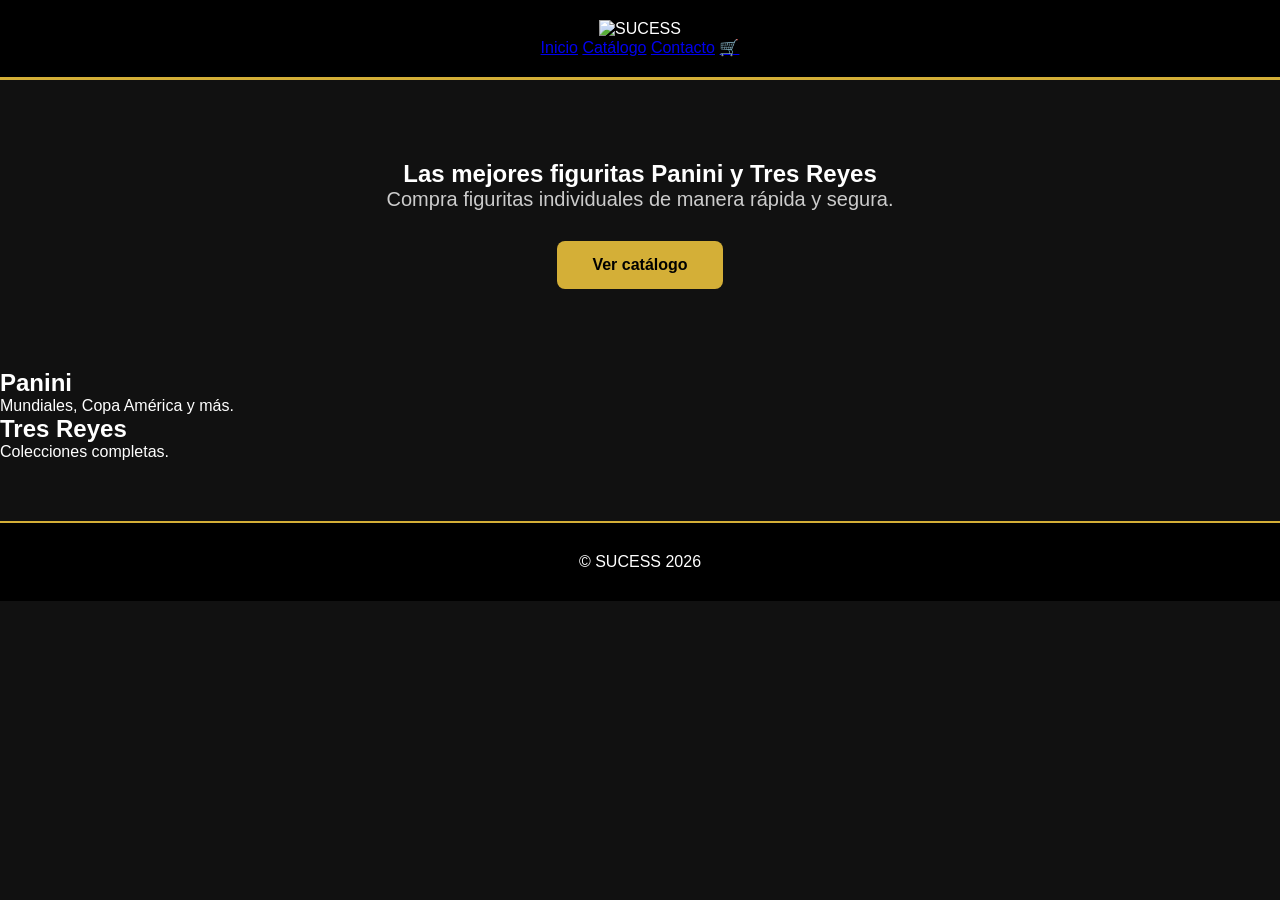
==== index.html @ 9a3f9b84 "Update index.html" ====
<!DOCTYPE html>
<html lang="es">
<head>

<meta charset="UTF-8">
<meta name="viewport" content="width=device-width,initial-scale=1">

<title>SUCESS | Figuritas Panini y Tres Reyes</title>

<link rel="stylesheet" href="css/style.css">

<link rel="preconnect" href="https://fonts.googleapis.com">
<link href="https://fonts.googleapis.com/css2?family=Poppins:wght@300;500;700&display=swap" rel="stylesheet">

</head>

<body>

<header>

<div class="logo">

<img src="assets/logo.png" alt="SUCESS">

</div>

<nav>

<a href="index.html">Inicio</a>

<a href="catalogo.html">Catálogo</a>

<a href="contacto.html">Contacto</a>

<a href="carrito.html">🛒</a>

</nav>

</header>

<section class="hero">

<h1>Las mejores figuritas Panini y Tres Reyes</h1>

<p>Compra figuritas individuales de manera rápida y segura.</p>

<a href="catalogo.html" class="boton">
Ver catálogo
</a>

</section>

<section class="categorias">

<div class="card">

<h2>Panini</h2>

<p>Mundiales, Copa América y más.</p>

</div>

<div class="card">

<h2>Tres Reyes</h2>

<p>Colecciones completas.</p>

</div>

</section>

<footer>

<p>© SUCESS 2026</p>

</footer>

</body>
</html>
---- css/style.css ----
*{
    margin:0;
    padding:0;
    box-sizing:border-box;
}

body{
    background:#111;
    color:#fff;
    font-family:Arial,Helvetica,sans-serif;
}

header{
    background:#000;
    padding:20px;
    text-align:center;
    border-bottom:3px solid #d4af37;
}

header h1{
    color:#d4af37;
    font-size:42px;
}

header p{
    color:#ddd;
    margin-top:10px;
}

main{
    width:90%;
    max-width:1200px;
    margin:auto;
    padding:40px 0;
}

.hero{
    text-align:center;
    padding:80px 20px;
}

.hero h2{
    font-size:48px;
    margin-bottom:20px;
}

.hero p{
    font-size:20px;
    color:#ccc;
}

.boton{
    display:inline-block;
    margin-top:30px;
    padding:15px 35px;
    background:#d4af37;
    color:#000;
    text-decoration:none;
    border-radius:8px;
    font-weight:bold;
}

.boton:hover{
    background:#f5d76e;
}

footer{
    background:#000;
    text-align:center;
    padding:30px;
    margin-top:60px;
    border-top:2px solid #d4af37;
}
.whatsapp{
    position:fixed;
    bottom:25px;
    right:25px;
    width:65px;
    height:65px;
    border-radius:50%;
    background:#25D366;
    color:white;
    display:flex;
    justify-content:center;
    align-items:center;
    font-size:30px;
    text-decoration:none;
    box-shadow:0 5px 15px rgba(0,0,0,.4);
    transition:.3s;
}

.whatsapp:hover{
    transform:scale(1.1);
}
.card img{
    width:100%;
    border-radius:10px;
    margin-bottom:15px;
}

.precio{
    color:#FFD700;
    font-size:22px;
    font-weight:bold;
    margin:15px 0;
}

.card button{
    width:100%;
    padding:14px;
    border:none;
    background:#FFD700;
    color:#000;
    font-weight:bold;
    border-radius:8px;
    cursor:pointer;
    transition:.3s;
}

.card button:hover{
    background:#fff;
}
.buscador{

width:90%;

max-width:600px;

margin:40px auto;

}

.buscador input{

width:100%;

padding:16px;

border-radius:10px;

border:none;

font-size:18px;

outline:none;

}
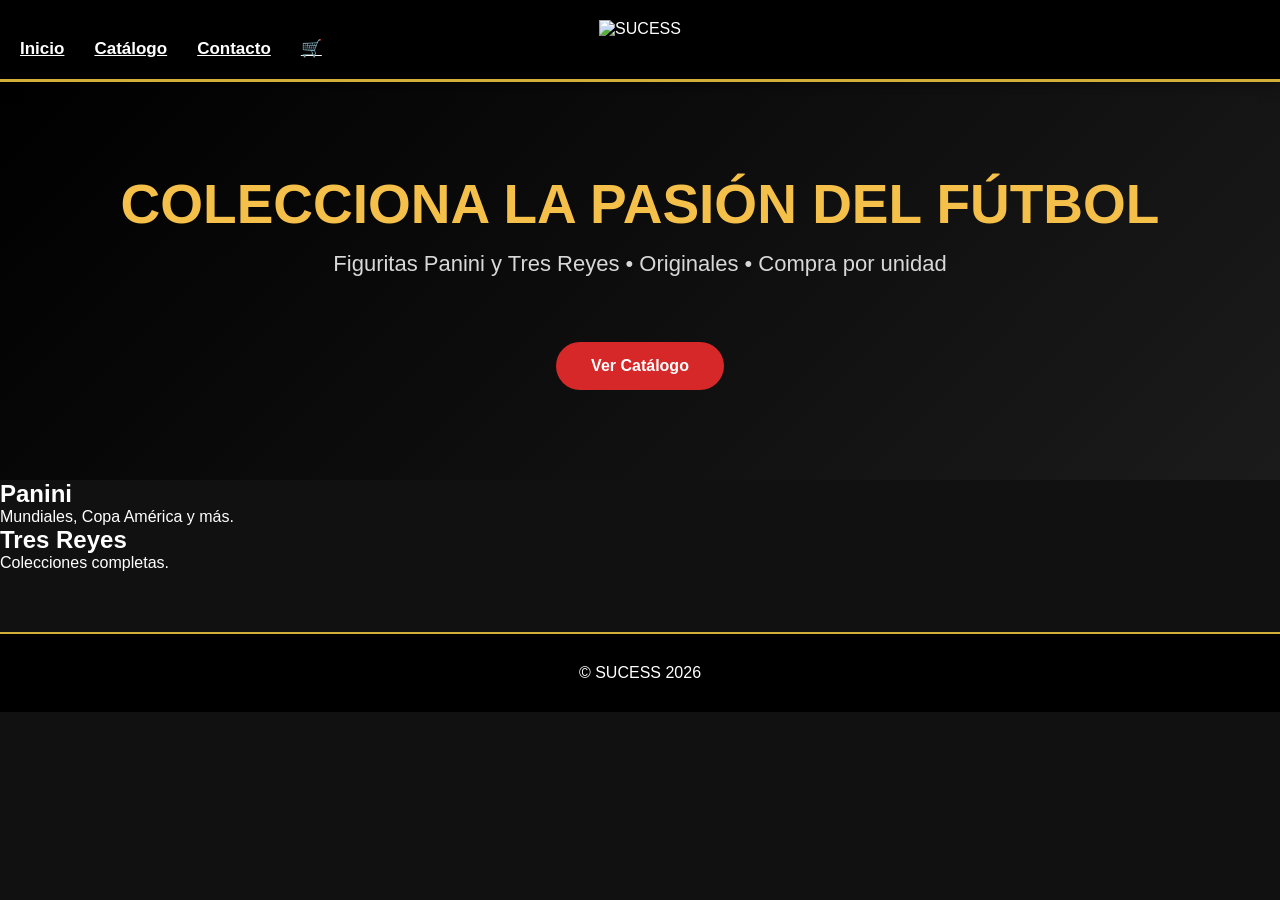
==== commit 63ce73ce: "Update index.html" ====
--- a/index.html
+++ b/index.html
@@ -40,13 +40,17 @@
 
 <section class="hero">
 
-<h1>Las mejores figuritas Panini y Tres Reyes</h1>
+<div class="hero-contenido">
 
-<p>Compra figuritas individuales de manera rápida y segura.</p>
+<h1>COLECCIONA LA PASIÓN DEL FÚTBOL</h1>
+
+<p>Figuritas Panini y Tres Reyes • Originales • Compra por unidad</p>
 
 <a href="catalogo.html" class="boton">
-Ver catálogo
+Ver Catálogo
 </a>
+
+</div>
 
 </section>
 
--- a/css/style.css
+++ b/css/style.css
@@ -145,3 +145,135 @@
 outline:none;
 
 }
+/* HERO */
+
+.hero{
+    background: linear-gradient(135deg,#000000,#1b1b1b);
+    color:white;
+    text-align:center;
+    padding:90px 20px;
+}
+
+.hero h1{
+    font-size:55px;
+    color:#f5c04a;
+    margin-bottom:15px;
+}
+
+.hero p{
+    font-size:22px;
+    color:#d8d8d8;
+    margin-bottom:35px;
+}
+
+.boton{
+    display:inline-block;
+    background:#d62828;
+    color:white;
+    padding:15px 35px;
+    border-radius:50px;
+    text-decoration:none;
+    font-weight:bold;
+    transition:.3s;
+}
+
+.boton:hover{
+    background:#f5c04a;
+    color:black;
+}
+
+/* TARJETAS */
+
+.card{
+    transition:.3s;
+}
+
+.card:hover{
+    transform:translateY(-8px);
+    box-shadow:0 15px 35px rgba(0,0,0,.25);
+}
+/* HEADER PROFESIONAL */
+
+header{
+
+position:sticky;
+
+top:0;
+
+z-index:1000;
+
+background:#000;
+
+box-shadow:0 3px 15px rgba(0,0,0,.35);
+
+}
+
+.logo img{
+
+height:85px;
+
+transition:.3s;
+
+}
+
+.logo img:hover{
+
+transform:scale(1.05);
+
+}
+
+nav{
+
+display:flex;
+
+align-items:center;
+
+gap:30px;
+
+}
+
+nav a{
+
+color:white;
+
+font-size:17px;
+
+font-weight:600;
+
+transition:.3s;
+
+position:relative;
+
+}
+
+nav a:hover{
+
+color:#f5c04a;
+
+}
+
+nav a::after{
+
+content:"";
+
+position:absolute;
+
+left:0;
+
+bottom:-6px;
+
+width:0;
+
+height:2px;
+
+background:#f5c04a;
+
+transition:.3s;
+
+}
+
+nav a:hover::after{
+
+width:100%;
+
+}
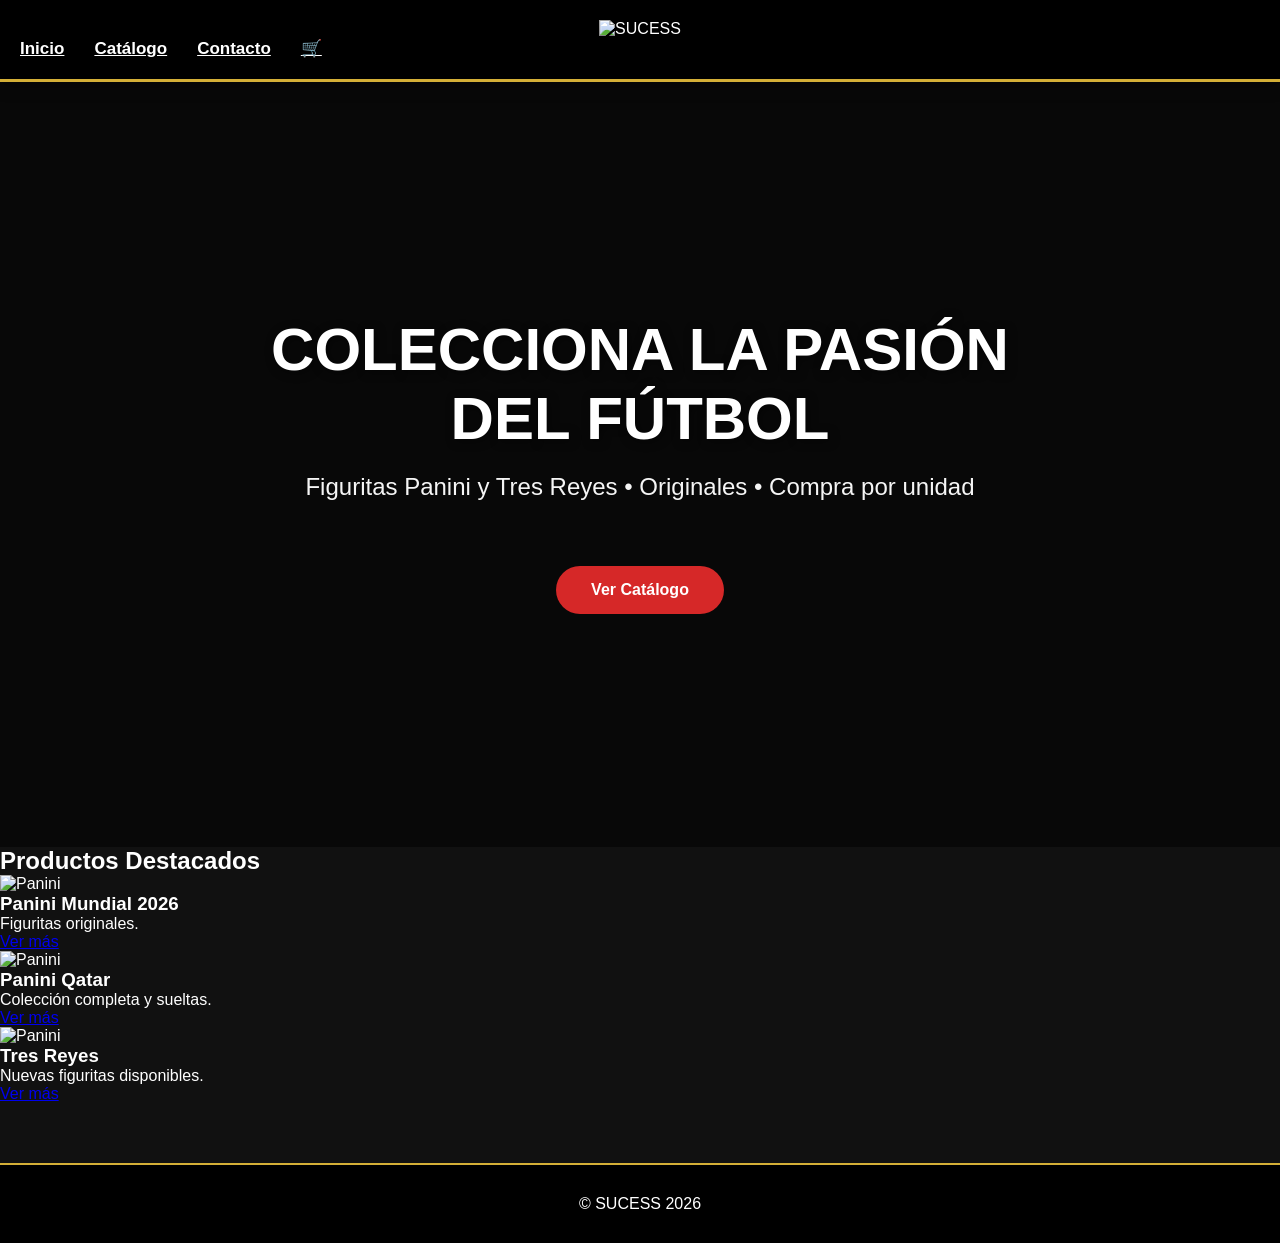
==== commit dae0ffaa: "Update index.html" ====
--- a/index.html
+++ b/index.html
@@ -54,21 +54,32 @@
 
 </section>
 
-<section class="categorias">
+<section class="destacados">
 
-<div class="card">
+<h2>Productos Destacados</h2>
 
-<h2>Panini</h2>
+<div class="grid-destacados">
 
-<p>Mundiales, Copa América y más.</p>
-
+<div class="destacado">
+<img src="assets/productos/panini1.jpg" alt="Panini">
+<h3>Panini Mundial 2026</h3>
+<p>Figuritas originales.</p>
+<a href="catalogo.html" class="boton-secundario">Ver más</a>
 </div>
 
-<div class="card">
+<div class="destacado">
+<img src="assets/productos/panini2.jpg" alt="Panini">
+<h3>Panini Qatar</h3>
+<p>Colección completa y sueltas.</p>
+<a href="catalogo.html" class="boton-secundario">Ver más</a>
+</div>
 
-<h2>Tres Reyes</h2>
-
-<p>Colecciones completas.</p>
+<div class="destacado">
+<img src="assets/productos/panini3.jpg" alt="Panini">
+<h3>Tres Reyes</h3>
+<p>Nuevas figuritas disponibles.</p>
+<a href="catalogo.html" class="boton-secundario">Ver más</a>
+</div>
 
 </div>
 
--- a/css/style.css
+++ b/css/style.css
@@ -277,3 +277,59 @@
 width:100%;
 
 }
+/* ===== BANNER SUCESS ===== */
+
+.hero{
+
+height:85vh;
+
+display:flex;
+
+justify-content:center;
+
+align-items:center;
+
+text-align:center;
+
+background:linear-gradient(rgba(0,0,0,.55),rgba(0,0,0,.55)),
+url("../assets/productos/panini1.jpg");
+
+background-size:cover;
+
+background-position:center;
+
+background-repeat:no-repeat;
+
+}
+
+.hero-contenido{
+
+max-width:800px;
+
+padding:20px;
+
+}
+
+.hero h1{
+
+font-size:60px;
+
+font-weight:700;
+
+color:#ffffff;
+
+text-shadow:2px 2px 10px rgba(0,0,0,.5);
+
+margin-bottom:20px;
+
+}
+
+.hero p{
+
+font-size:24px;
+
+color:#f5f5f5;
+
+margin-bottom:35px;
+
+}
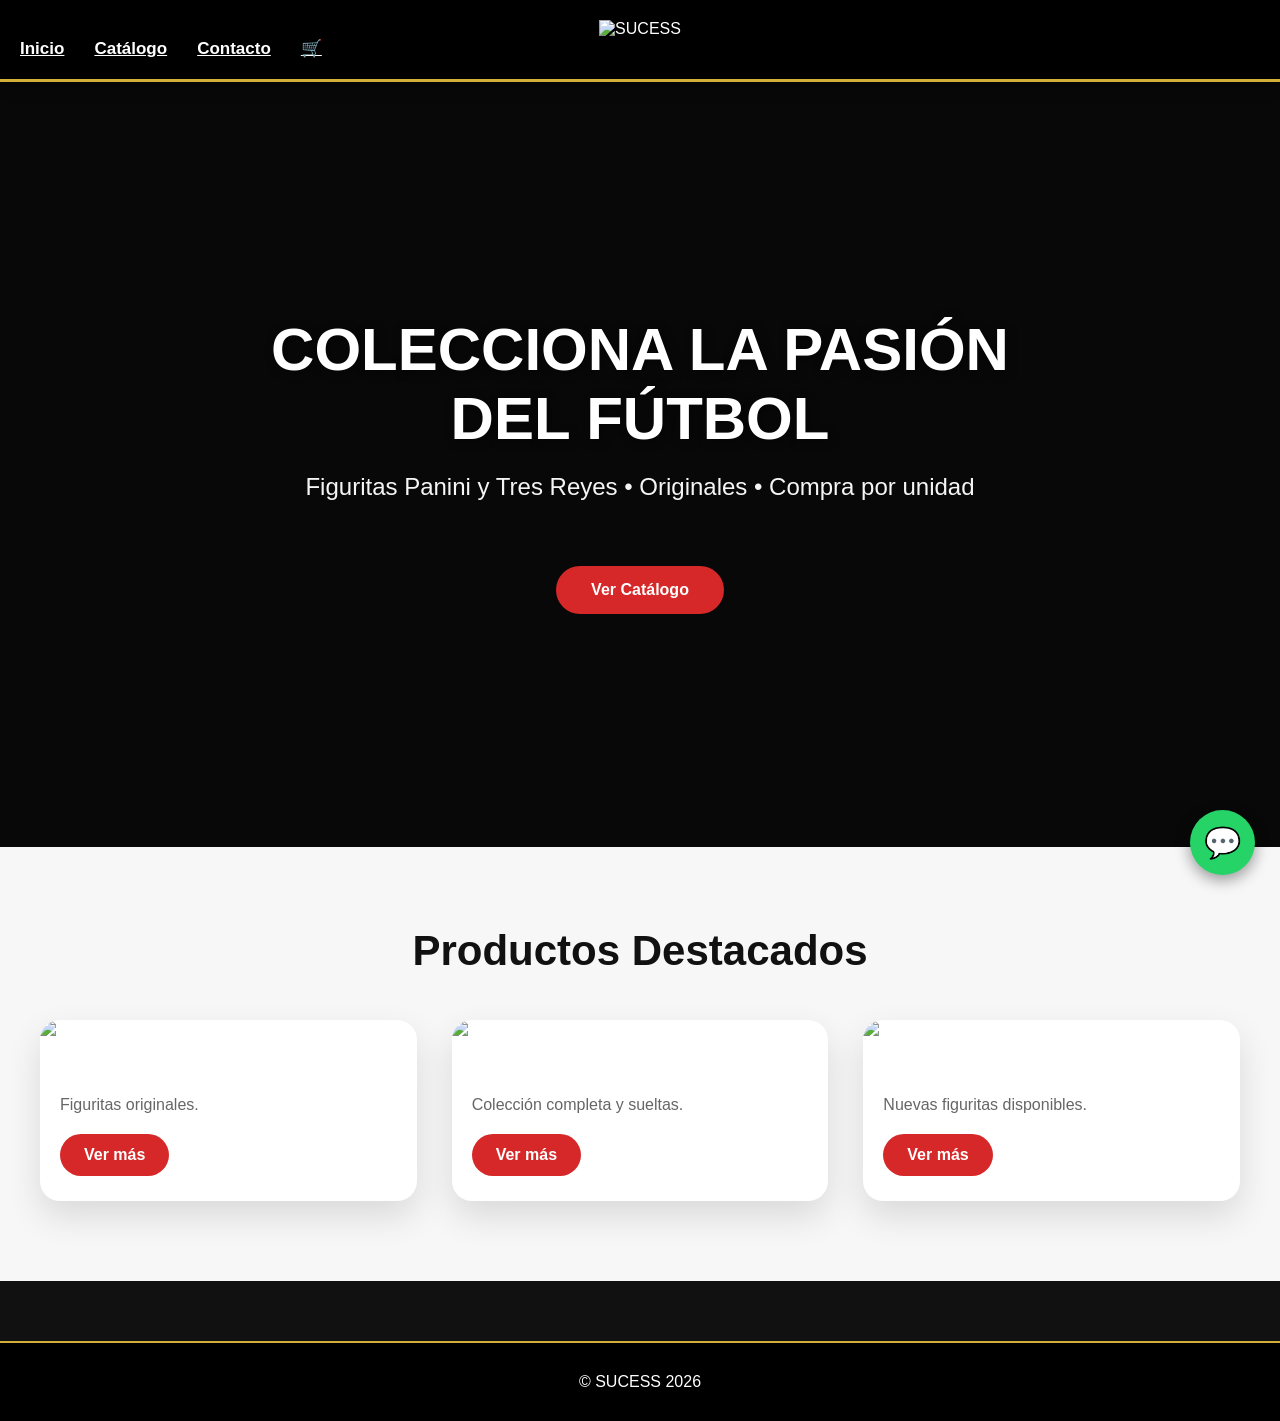
==== commit 345c658b: "Update index.html" ====
--- a/index.html
+++ b/index.html
@@ -90,6 +90,8 @@
 <p>© SUCESS 2026</p>
 
 </footer>
-
+<a href="https://wa.me/51992718707" class="whatsapp" target="_blank">
+💬
+</a>
 </body>
 </html>
--- a/css/style.css
+++ b/css/style.css
@@ -333,3 +333,114 @@
 margin-bottom:35px;
 
 }
+/*=========================
+PRODUCTOS DESTACADOS
+=========================*/
+
+.destacados{
+
+padding:80px 40px;
+
+background:#f7f7f7;
+
+}
+
+.destacados h2{
+
+text-align:center;
+
+font-size:42px;
+
+margin-bottom:45px;
+
+color:#111;
+
+}
+
+.grid-destacados{
+
+display:grid;
+
+grid-template-columns:repeat(auto-fit,minmax(300px,1fr));
+
+gap:35px;
+
+}
+
+.destacado{
+
+background:white;
+
+border-radius:20px;
+
+overflow:hidden;
+
+box-shadow:0 15px 35px rgba(0,0,0,.12);
+
+transition:.35s;
+
+}
+
+.destacado:hover{
+
+transform:translateY(-10px);
+
+}
+
+.destacado img{
+
+width:100%;
+
+height:300px;
+
+object-fit:cover;
+
+}
+
+.destacado h3{
+
+padding:20px 20px 10px;
+
+font-size:24px;
+
+}
+
+.destacado p{
+
+padding:0 20px 20px;
+
+color:#666;
+
+}
+
+.boton-secundario{
+
+display:inline-block;
+
+margin:0 20px 25px;
+
+padding:12px 24px;
+
+background:#d62828;
+
+color:white;
+
+text-decoration:none;
+
+border-radius:40px;
+
+font-weight:bold;
+
+transition:.3s;
+
+}
+
+.boton-secundario:hover{
+
+background:#f5c04a;
+
+color:#111;
+
+}
+/*=========================
+BOT
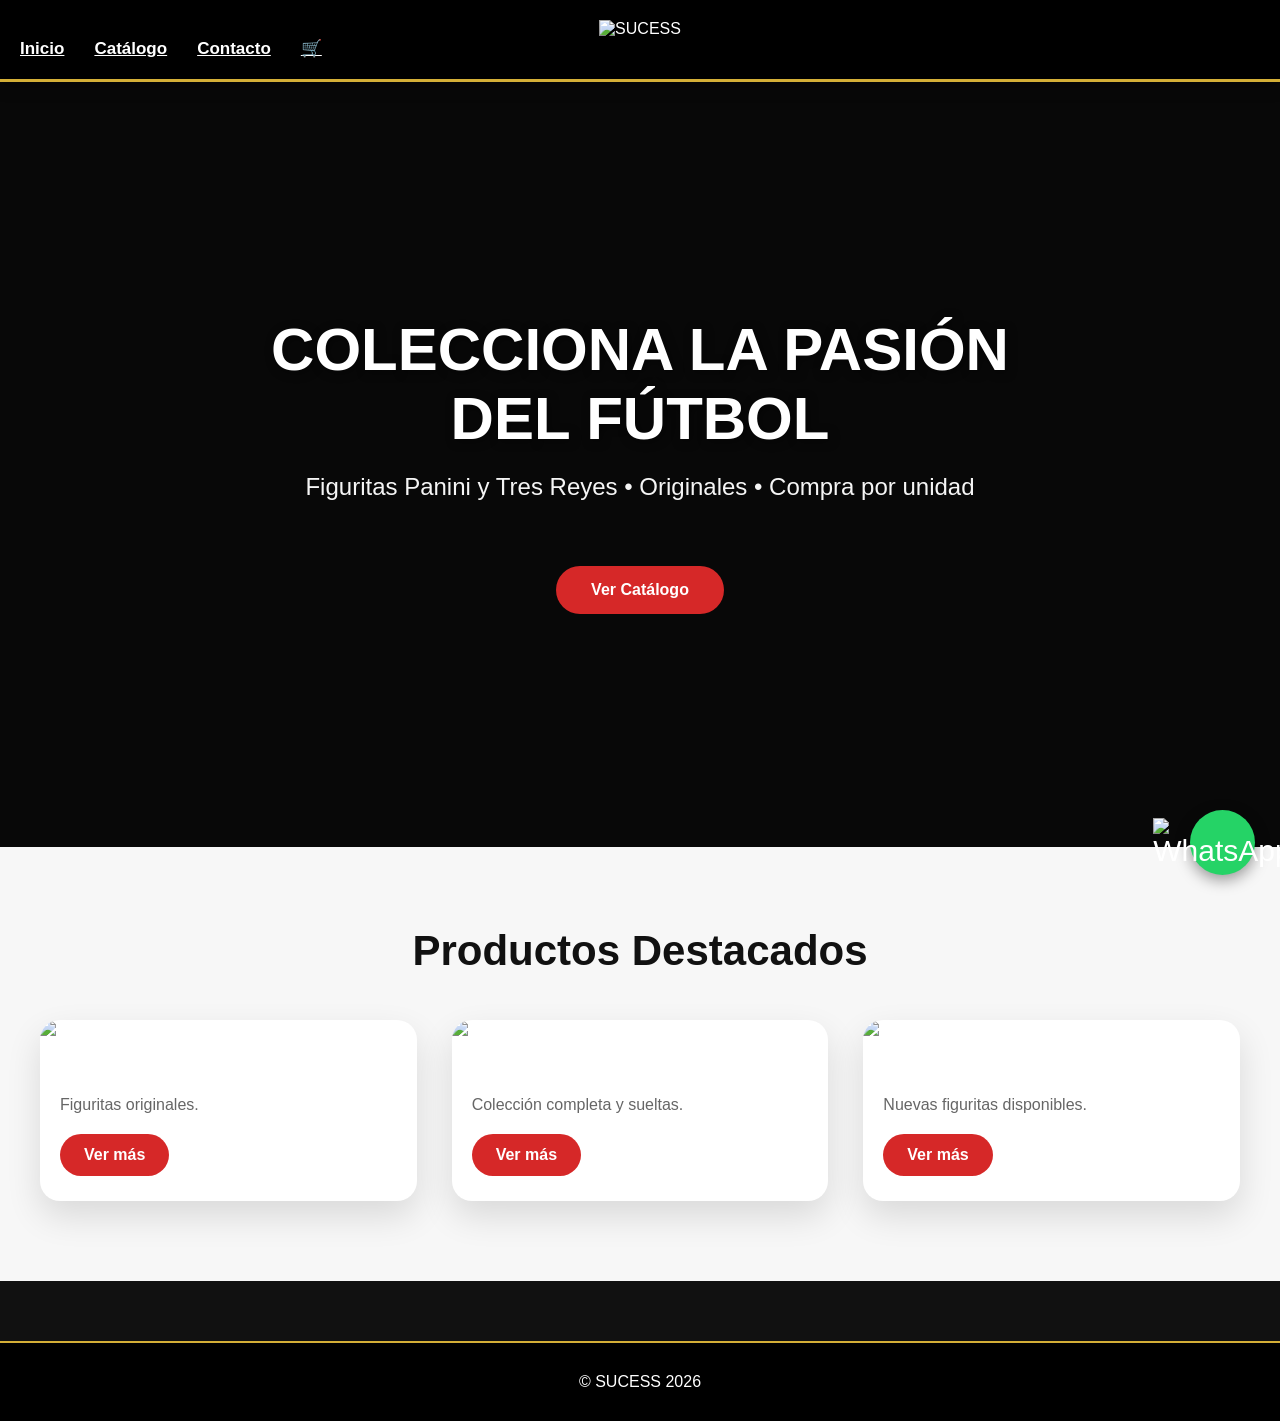
==== commit 3e539d82: "Fix WhatsApp link in index.html" ====
--- a/index.html
+++ b/index.html
@@ -90,8 +90,8 @@
 <p>© SUCESS 2026</p>
 
 </footer>
-<a href="https://wa.me/51992718707" class="whatsapp" target="_blank">
-💬
+<a href="https://wa.me/51992718707" class="whatsapp" target="_blank" aria-label="WhatsApp">
+<img src="https://upload.wikimedia.org/wikipedia/commons/6/6b/WhatsApp.svg" alt="WhatsApp">
 </a>
 </body>
 </html>
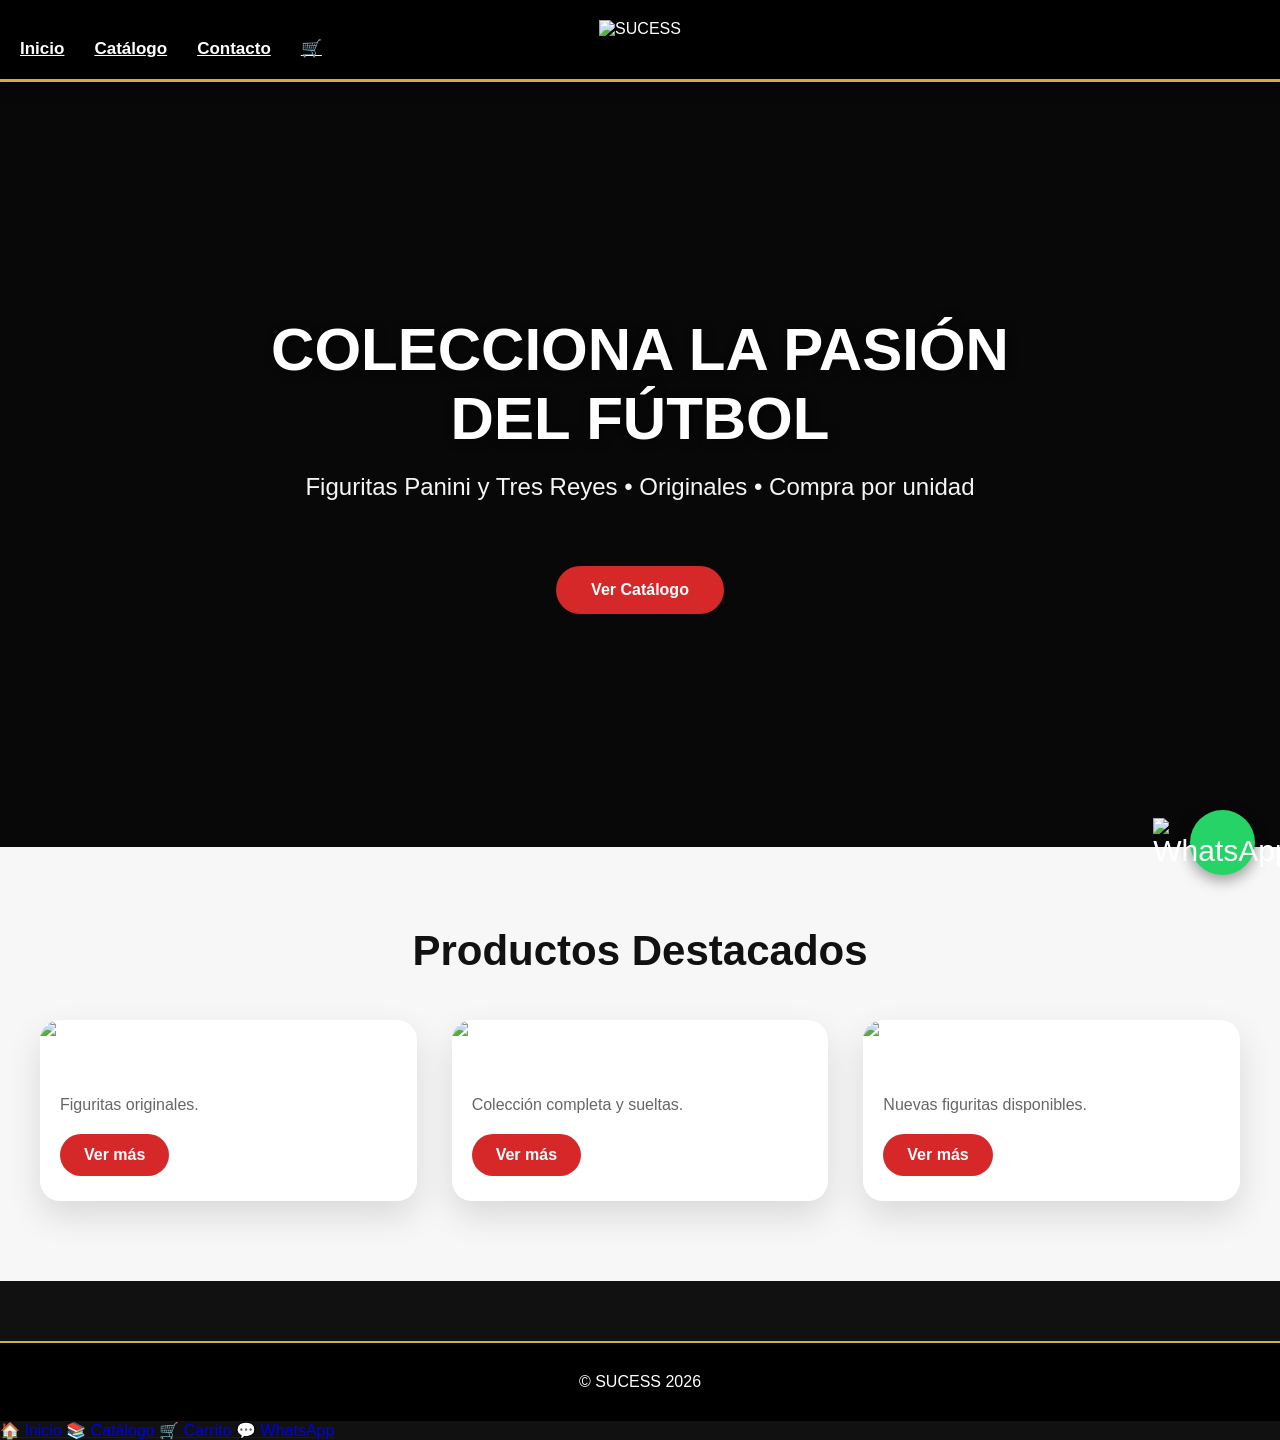
==== commit 7099ee4c: "Add mobile menu links to index.html" ====
--- a/index.html
+++ b/index.html
@@ -93,5 +93,28 @@
 <a href="https://wa.me/51992718707" class="whatsapp" target="_blank" aria-label="WhatsApp">
 <img src="https://upload.wikimedia.org/wikipedia/commons/6/6b/WhatsApp.svg" alt="WhatsApp">
 </a>
+  <div class="menu-movil">
+
+<a href="index.html">
+🏠
+<span>Inicio</span>
+</a>
+
+<a href="catalogo.html">
+📚
+<span>Catálogo</span>
+</a>
+
+<a href="carrito.html">
+🛒
+<span>Carrito</span>
+</a>
+
+<a href="https://wa.me/51992718707" target="_blank">
+💬
+<span>WhatsApp</span>
+</a>
+
+</div>
 </body>
 </html>
--- a/css/style.css
+++ b/css/style.css
@@ -444,3 +444,38 @@
 }
 /*=========================
 BOT
+.whatsapp img{
+
+width:35px;
+
+height:35px;
+
+}
+
+.whatsapp{
+
+animation:flotar 2s infinite;
+
+}
+
+@keyframes flotar{
+
+0%{
+
+transform:translateY(0);
+
+}
+
+50%{
+
+transform:translateY(-8px);
+
+}
+
+100%{
+
+transform:translateY(0);
+
+}
+
+}
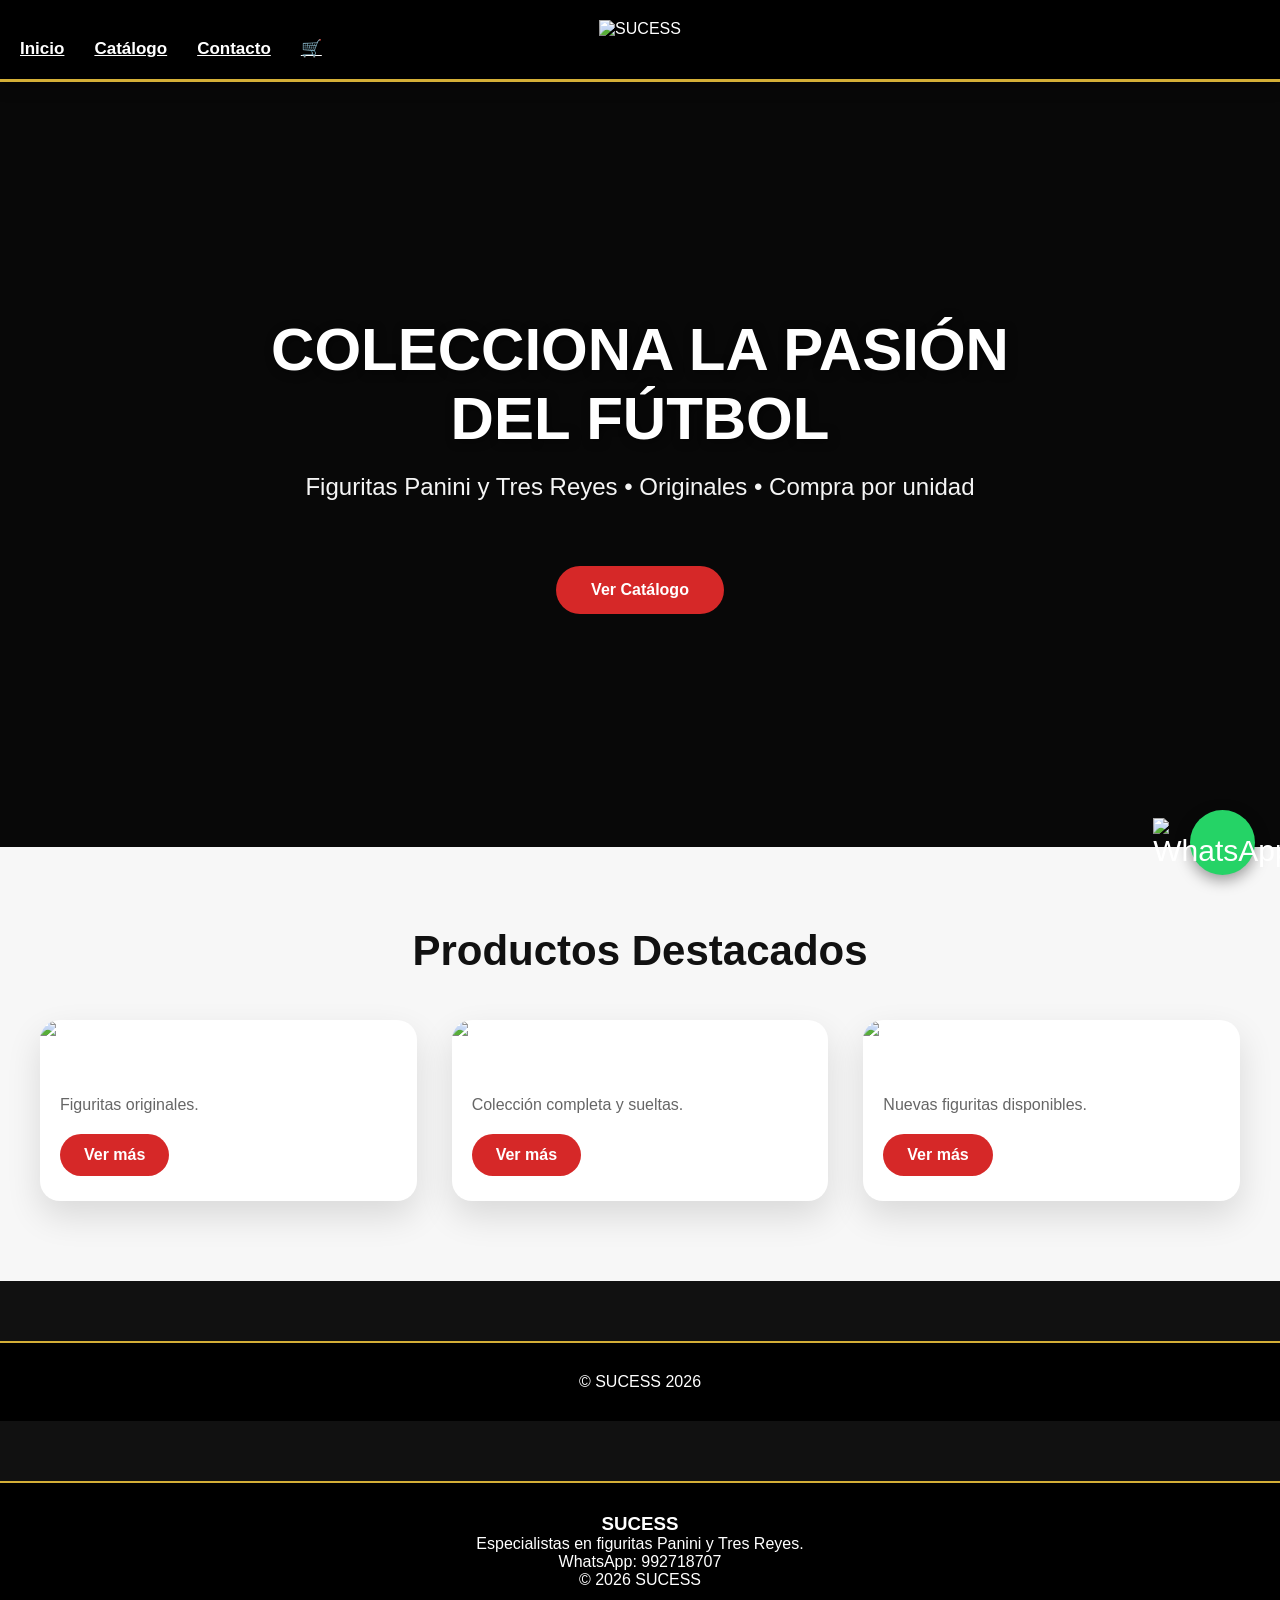
==== commit 9f3095fa: "Add footer with contact information and copyright" ====
--- a/index.html
+++ b/index.html
@@ -118,3 +118,26 @@
 </div>
 </body>
 </html>
+<footer>
+
+<h3>SUCESS</h3>
+
+<p>
+
+Especialistas en figuritas Panini y Tres Reyes.
+
+</p>
+
+<p>
+
+WhatsApp: 992718707
+
+</p>
+
+<p>
+
+© 2026 SUCESS
+
+</p>
+
+</footer>
--- a/css/style.css
+++ b/css/style.css
@@ -479,3 +479,115 @@
 }
 
 }
+/*=========================
+MENÚ INFERIOR
+=========================*/
+
+.menu-movil{
+
+position:fixed;
+
+bottom:0;
+
+left:0;
+
+width:100%;
+
+height:70px;
+
+background:#111;
+
+display:flex;
+
+justify-content:space-around;
+
+align-items:center;
+
+box-shadow:0 -3px 15px rgba(0,0,0,.25);
+
+z-index:999;
+
+}
+
+.menu-movil a{
+
+display:flex;
+
+flex-direction:column;
+
+align-items:center;
+
+justify-content:center;
+
+color:white;
+
+text-decoration:none;
+
+font-size:13px;
+
+font-weight:600;
+
+transition:.3s;
+
+}
+
+.menu-movil a:hover{
+
+color:#f5c04a;
+
+transform:translateY(-3px);
+
+}
+
+.menu-movil span{
+
+margin-top:4px;
+
+}
+/*=========================
+RESPONSIVE
+=========================*/
+
+@media (min-width:768px){
+
+.menu-movil{
+
+display:none;
+
+}
+
+}
+
+@media (max-width:767px){
+
+nav{
+
+display:none;
+
+}
+
+header{
+
+justify-content:center;
+
+}
+
+body{
+
+padding-bottom:80px;
+
+}
+
+.hero h1{
+
+font-size:38px;
+
+}
+
+.hero p{
+
+font-size:18px;
+
+}
+
+}
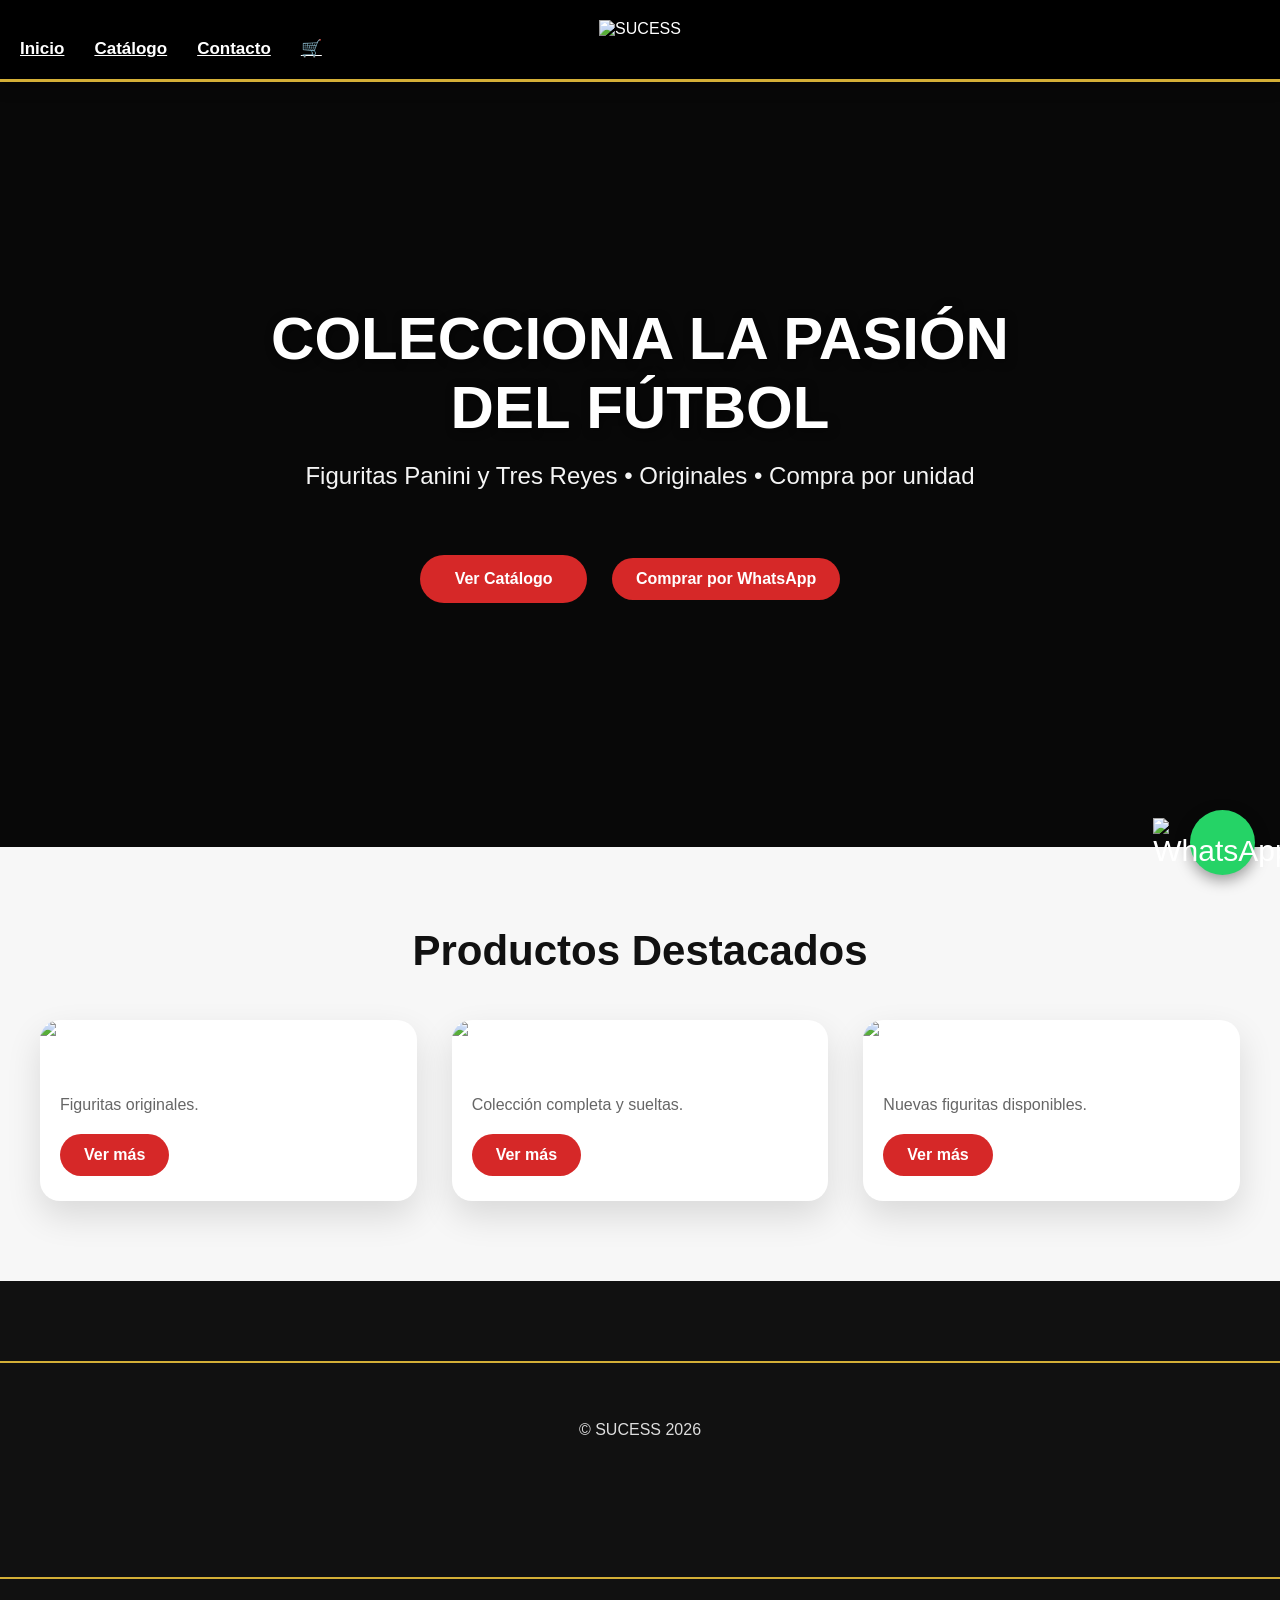
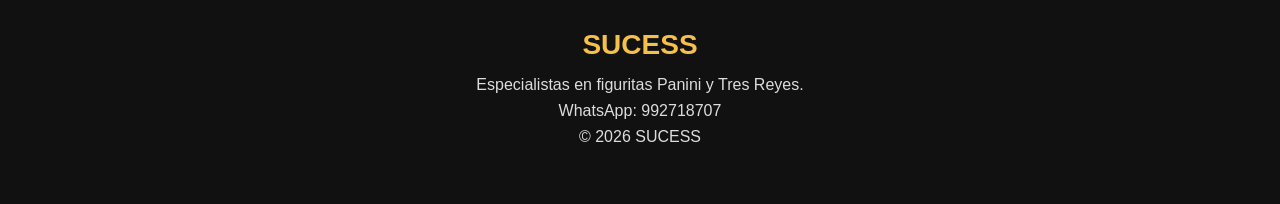
==== commit 8d229e2e: "Update index.html" ====
--- a/index.html
+++ b/index.html
@@ -49,7 +49,9 @@
 <a href="catalogo.html" class="boton">
 Ver Catálogo
 </a>
-
+<a href="https://wa.me/51992718707" class="boton-secundario" target="_blank">
+Comprar por WhatsApp
+</a>
 </div>
 
 </section>
--- a/css/style.css
+++ b/css/style.css
@@ -591,3 +591,34 @@
 }
 
 }
+footer{
+
+background:#111;
+
+color:white;
+
+padding:50px 20px;
+
+text-align:center;
+
+margin-top:80px;
+
+}
+
+footer h3{
+
+font-size:28px;
+
+margin-bottom:15px;
+
+color:#f5c04a;
+
+}
+
+footer p{
+
+margin:8px;
+
+color:#ddd;
+
+}
